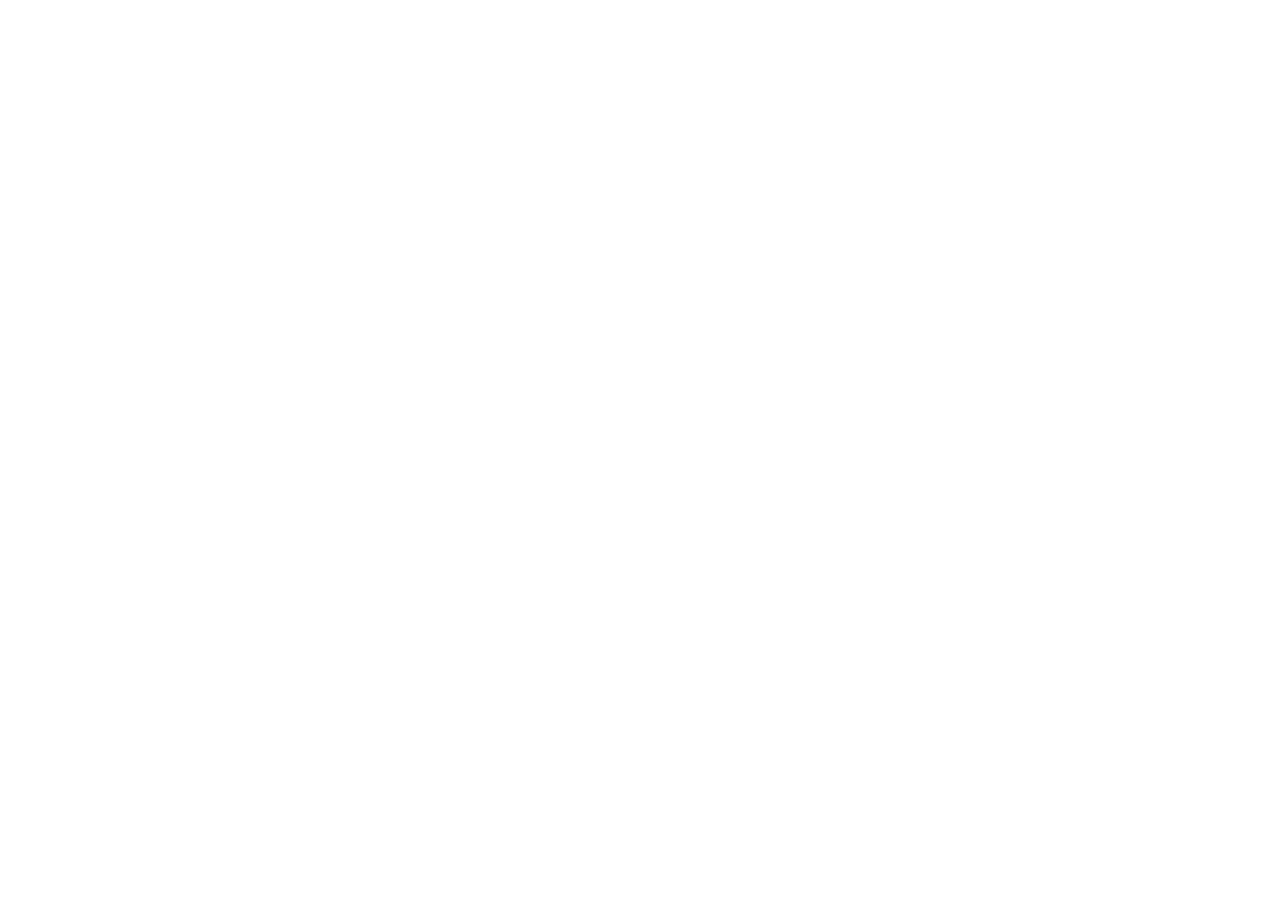
==== Exercise 02/index.html @ e68c28e8 "instructions ex02" ====
<!DOCTYPE html>
<head>
  <meta charset="utf-8" />
  <title>Data Vis - Assignment 02</title>
  <script src="d3.js" charset="utf-8"></script>
  <link rel="stylesheet" href="index.css" />
</head>
<body>
  <div id="header">
  </div>

  <svg id="chart" width="700" height="500">
    <g id="xaxis"></g>
    <g id="yaxis"></g>
  </svg>

  <script src="data.js"></script>
  <script src="index.js"></script>
</body>
---- Exercise 02/index.css ----
body {
  display: flex;
  flex-direction: column;
  align-items: center;
}

header {
  display: flex;
  max-width: 700px;
  justify-content: space-between;
}

rect {
  fill: steelblue;
  stroke: black;
}
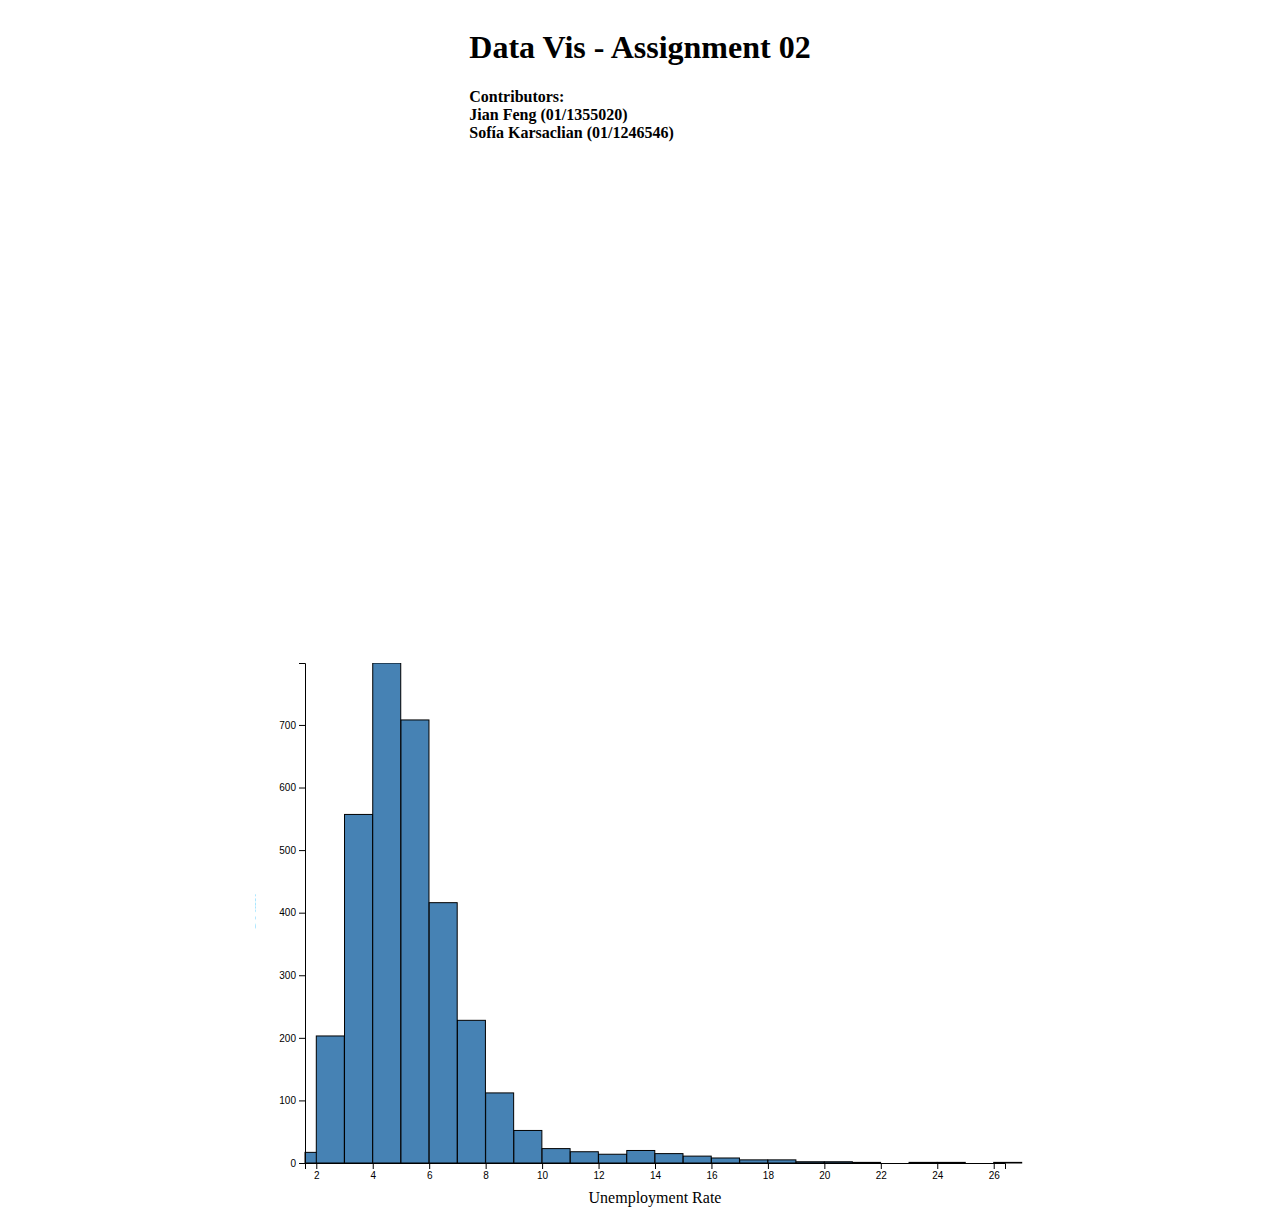
==== commit 0a0f4ec2: "almost finished" ====
--- a/Exercise 02/index.html
+++ b/Exercise 02/index.html
@@ -7,6 +7,12 @@
 </head>
 <body>
   <div id="header">
+    <h1>Data Vis - Assignment 02</h1>
+
+    <h4>Contributors: <br>
+      Jian Feng (01/1355020)<br> 
+      Sofía Karsaclian (01/1246546) </h4>  
+      
   </div>
 
   <svg id="chart" width="700" height="500">
